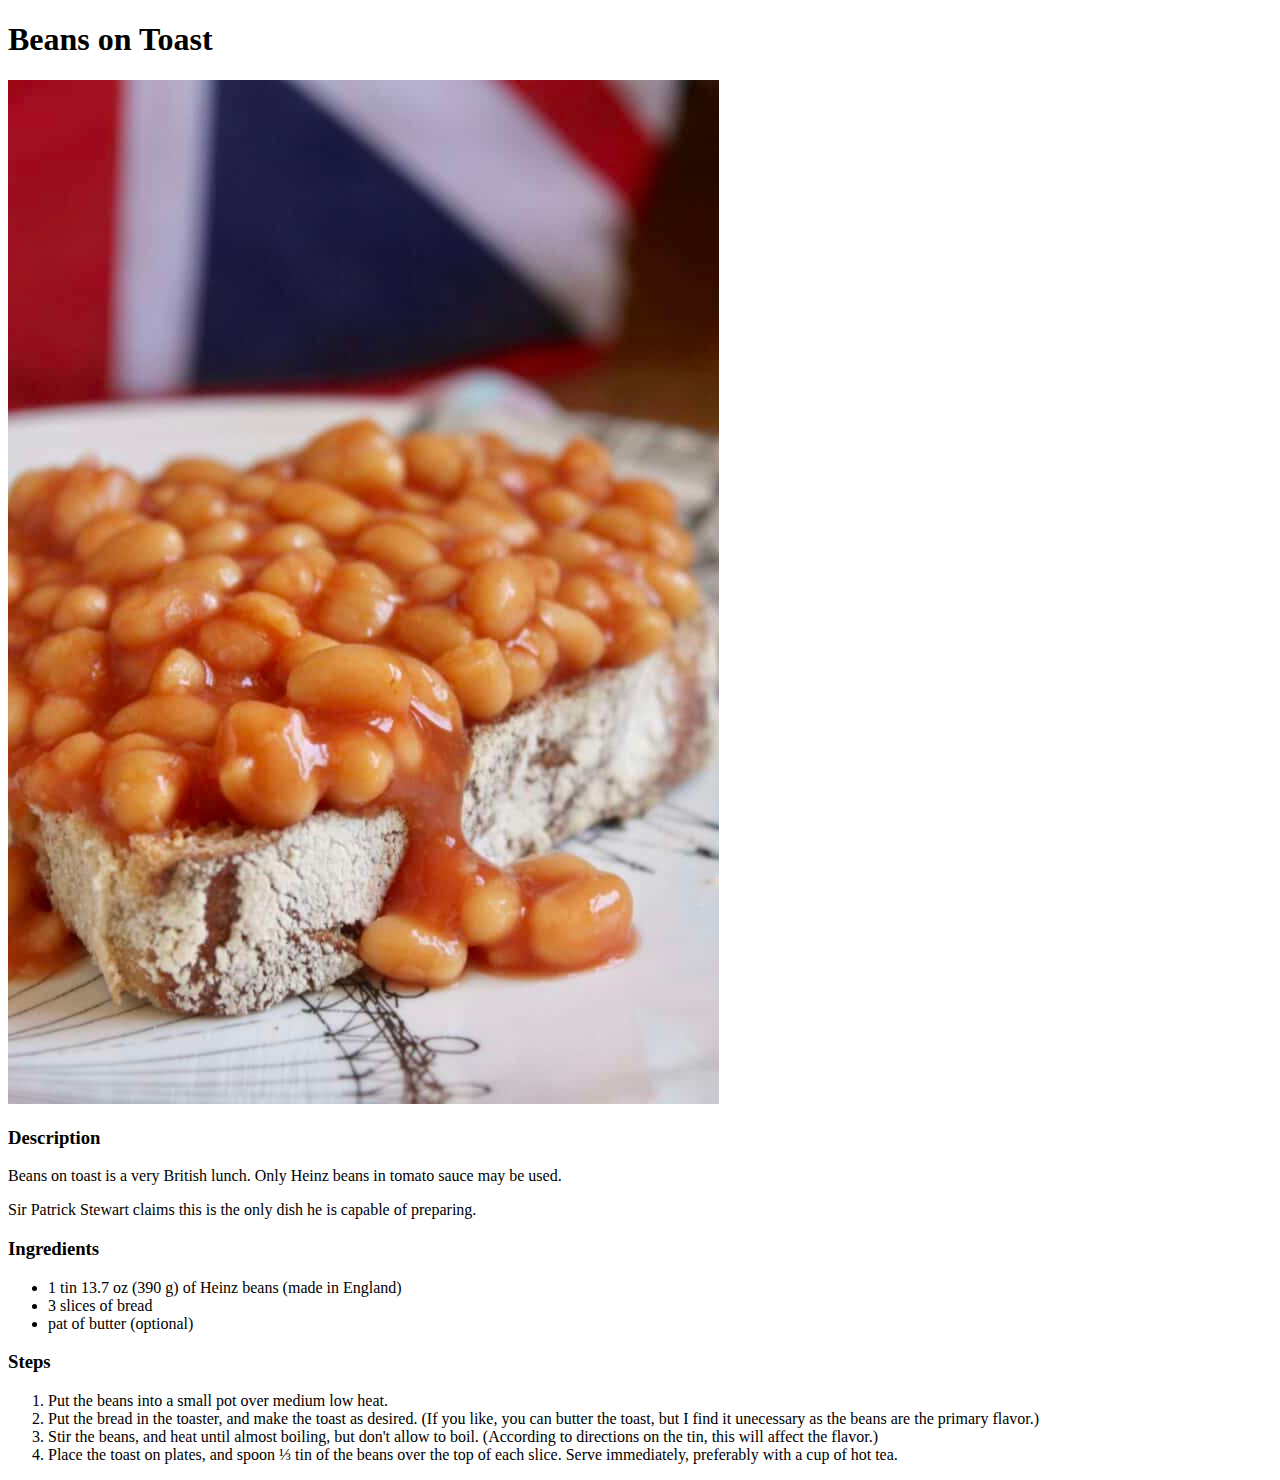
==== recipes/beansontoast.html @ 2c166875 "Add more recipes and links from index" ====
<!DOCTYPE html>
<html lang="en">
<head>
    <meta charset="UTF-8">
    <meta http-equiv="X-UA-Compatible" content="IE=edge">
    <meta name="viewport" content="width=device-width, initial-scale=1.0">
    <title>Beans on Toast</title>
</head>
<body>
    <h1>Beans on Toast</h1>
    <img src="../images/beansontoast.jpg" alt="A tasty plate of beans on toast">
    <h3>Description</h3>
    <p>Beans on toast is a very British lunch.  Only Heinz beans in tomato sauce may be used.</p>
    <p>Sir Patrick Stewart claims this is the only dish he is capable of preparing.</p>
    <h3>Ingredients</h3>
    <ul>
        <li>1 tin 13.7 oz (390 g) of Heinz beans (made in England)</li>
        <li>3 slices of bread</li>
        <li>pat of butter (optional)</li>
    </ul>
    <h3>Steps</h3>
    <ol>
        <li>Put the beans into a small pot over medium low heat.</li>
        <li>Put the bread in the toaster, and make the toast as desired. (If you like, you can butter the toast, but I find it unecessary as the beans are the primary flavor.)</li>
        <li>Stir the beans, and heat until almost boiling, but don't allow to boil. (According to directions on the tin, this will affect the flavor.)</li>
        <li>Place the toast on plates, and spoon ⅓ tin of the beans over the top of each slice. Serve immediately, preferably with a cup of hot tea.</li>
    </ol>
</body>
</html>
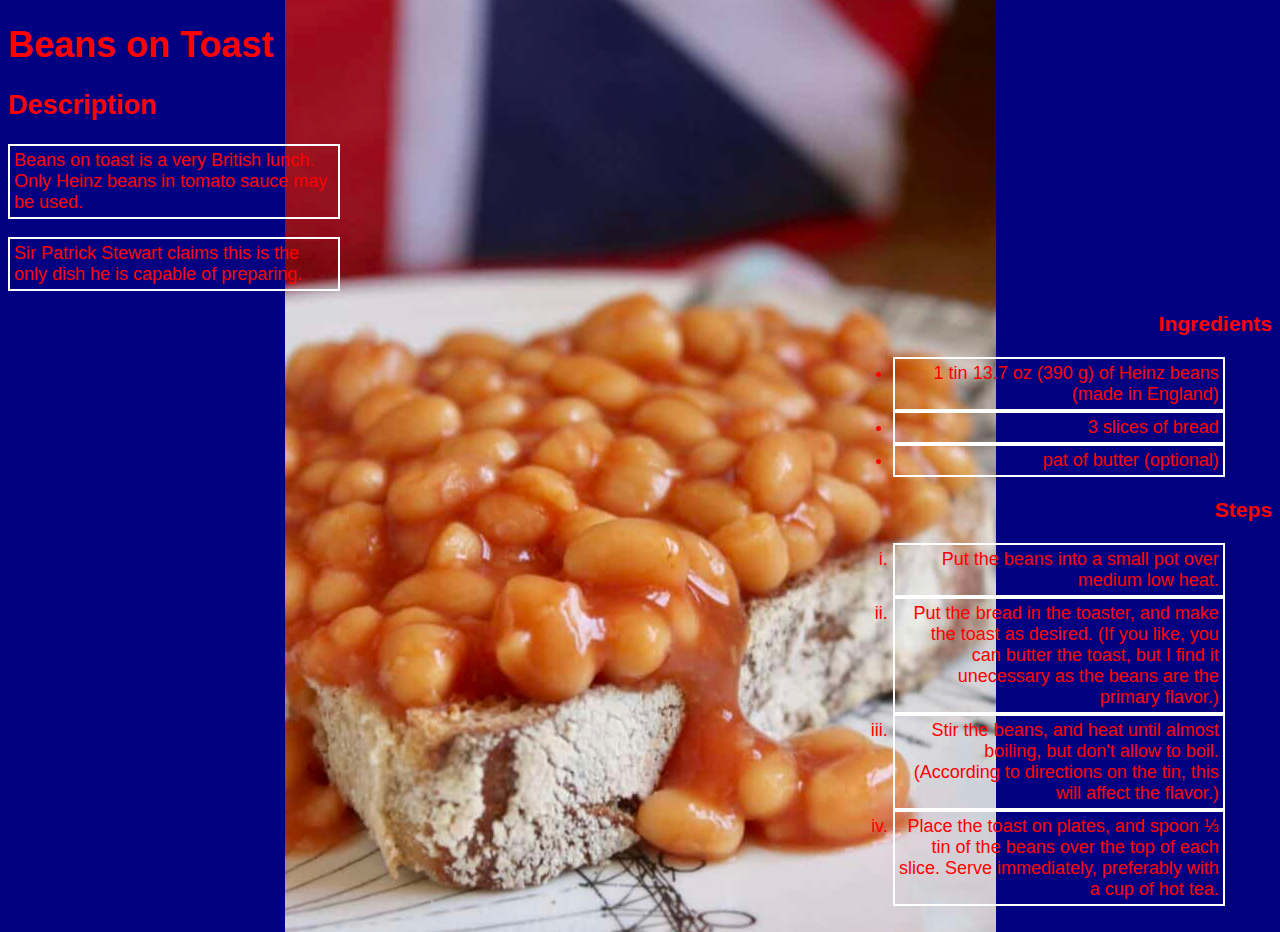
==== commit 36296165: "Added style to beansontoast.html" ====
--- a/recipes/beansontoast.html
+++ b/recipes/beansontoast.html
@@ -5,11 +5,12 @@
     <meta http-equiv="X-UA-Compatible" content="IE=edge">
     <meta name="viewport" content="width=device-width, initial-scale=1.0">
     <title>Beans on Toast</title>
+    <link rel="stylesheet" href="../style.css">
 </head>
-<body>
+<body class="recipe beantoast">
     <h1>Beans on Toast</h1>
-    <img src="../images/beansontoast.jpg" alt="A tasty plate of beans on toast">
-    <h3>Description</h3>
+  <!----  <img src="../images/beansontoast.jpg" alt="A tasty plate of beans on toast"> -->
+    <h2>Description</h2>
     <p>Beans on toast is a very British lunch.  Only Heinz beans in tomato sauce may be used.</p>
     <p>Sir Patrick Stewart claims this is the only dish he is capable of preparing.</p>
     <h3>Ingredients</h3>
--- a/style.css
+++ b/style.css
@@ -0,0 +1,72 @@
+.landing {
+    background-color: mistyrose;
+
+}
+.landing > h1 {
+    font-family:'Franklin Gothic Medium', 'Arial Narrow', Arial, sans-serif;
+    color: orchid;
+    font-size: 40vh;
+    font-variant: small-caps;
+    margin-top: 0;
+    margin-bottom: -0.6em;
+    text-shadow: 30px 30px 8px palegreen;    
+}
+
+.landing > ul {
+    font-family: 'Courier New', Courier, monospace;
+    font-size: 10vh;
+    text-align: right;
+    font-weight: bolder;
+    list-style-type: square;
+    text-decoration: overline wavy aliceblue;
+    color: darksalmon;    
+}
+
+.landing a {
+    color:cornflowerblue;
+}
+
+.landing a:hover {
+    color: hotpink;
+    text-transform: uppercase;
+}
+
+.landing a:visited {
+    color: seagreen;
+}
+
+.landing a:active {
+    color:orangered;
+}
+
+.beantoast {
+    background-image: url("/images/beansontoast.jpg");
+    height: 100vh;
+    background-color: navy;
+    background-position: center;
+    background-repeat: no-repeat;
+    color:red;
+    font-family:Impact, Haettenschweiler, 'Arial Narrow Bold', sans-serif;
+    font-size: large;
+}
+
+.beantoast li,
+.beantoast p {
+    border: 2px solid white;
+    width: 25vw;
+    padding: 4px;
+    
+}
+
+.beantoast h3,
+.beantoast ol,
+.beantoast ul {
+    margin-left: 66vw;
+    margin-bottom: none;
+    text-align: right;
+}
+
+.beantoast ol {
+    list-style: lower-roman;
+}
+
